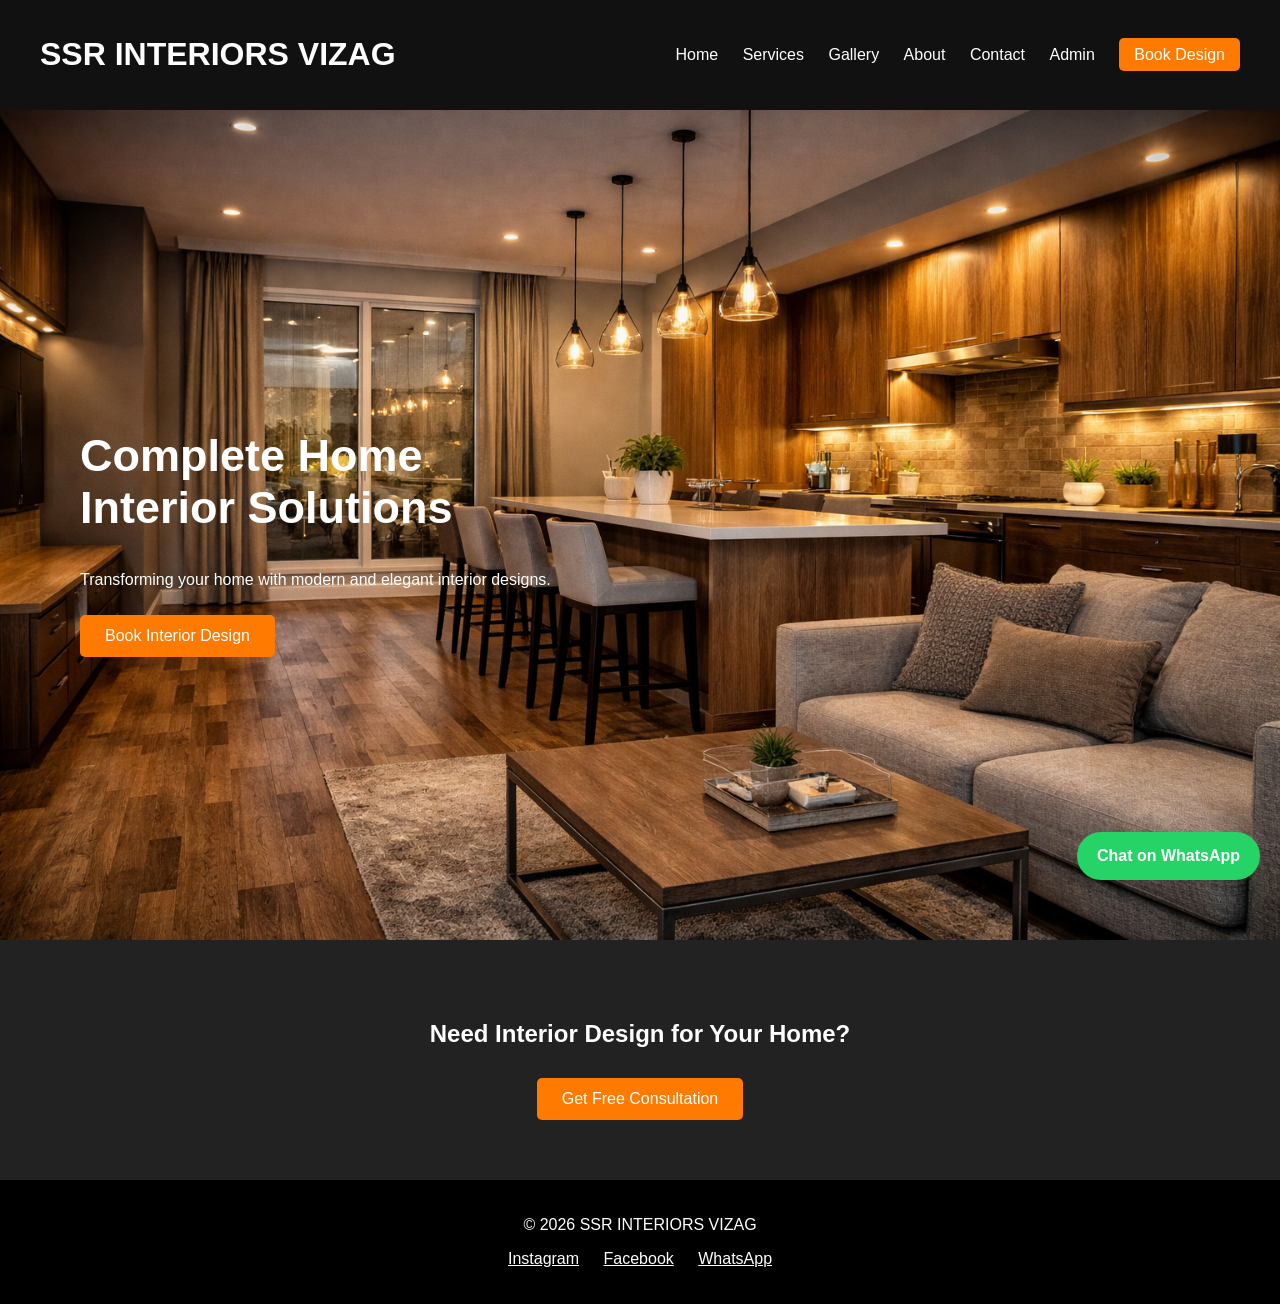
==== index.html @ fde475a2 "Update index.html" ====
<!DOCTYPE html>
<html lang="en">

<head>

<meta charset="UTF-8">
<meta name="viewport" content="width=device-width, initial-scale=1.0">

<title>SSR INTERIORS VIZAG</title>

<link rel="stylesheet" href="css/style.css">

</head>

<body>

<header>

<h1>SSR INTERIORS VIZAG</h1>

<nav>
<a href="index.html">Home</a>
<a href="services.html">Services</a>
<a href="gallery.html">Gallery</a>
<a href="about.html">About</a>
<a href="contact.html">Contact</a>
 <a href="admin.html">Admin</a>

<a class="book-btn" href="order.html">Book Design</a>
</nav>

</header>



<section class="hero">

<div class="hero-text">

<h2>Complete Home Interior Solutions</h2>

<p>Transforming your home with modern and elegant interior designs.</p>

<a class="btn" href="#">Book Interior Design</a>

</div>

</section>


<section class="consult">

<h2>Need Interior Design for Your Home?</h2>

<a class="btn" href="#">Get Free Consultation</a>

</section>


<footer>

<p>© 2026 SSR INTERIORS VIZAG</p>

<p>

<a href="#">Instagram</a>

<a href="#">Facebook</a>

<a href="#">WhatsApp</a>

</p>

</footer>


<a href="https://wa.me/919014120128" class="whatsapp-btn" target="_blank">
Chat on WhatsApp
</a>


</body>

</html>
---- css/style.css ----
body{

margin:0;
font-family:Arial;
background:#f5f5f5;

}


header{

display:flex;
justify-content:space-between;
align-items:center;
background:#111;
color:white;
padding:15px 40px;
  position: sticky;
  top: 0;
  z-index: 1000;

}

nav a{

color:white;
margin-left:20px;
text-decoration:none;

}

.book-btn{

background:#ff7a00;
padding:8px 15px;
border-radius:5px;

}


.hero{

height:500px;
background:url("../hero.png");
background-size:cover;
background-position:center;
background-repeat: no-repeat;
display:flex;
align-items:center;
color:white;
  height: calc(100vh - 70px)

}

.hero-text{

margin-left:80px;
max-width:500px;

}

.hero h2{

font-size:45px;

}

.btn{

background:#ff7a00;
color:white;
padding:12px 25px;
text-decoration:none;
border-radius:5px;
display:inline-block;
margin-top:10px;

}


.services{

text-align:center;
padding:60px;

}

.service-grid{

display:grid;
grid-template-columns:repeat(auto-fit,minmax(200px,1fr));
gap:25px;
margin-top:30px;

}

.card{

background:white;
padding:25px;
border-radius:10px;
box-shadow:0 0 10px rgba(0,0,0,0.1);

}


.projects{

padding:60px;
text-align:center;

}

.project-grid{

display:grid;
grid-template-columns:repeat(auto-fit,minmax(250px,1fr));
gap:25px;

}

.project img{

width:100%;
border-radius:10px;

}

.project p{

font-weight:bold;
margin-top:10px;

}


.consult{

background:#222;
color:white;
text-align:center;
padding:60px;

}


footer{

background:black;
color:white;
text-align:center;
padding:20px;

}

footer a{

color:white;
margin:10px;

}


.whatsapp{

position:fixed;
bottom:20px;
right:20px;
background:#25D366;
color:white;
padding:15px 20px;
border-radius:40px;
text-decoration:none;
font-weight:bold;

}

.services{

text-align:center;
padding:60px;

}

.service-grid{

display:grid;
grid-template-columns:repeat(auto-fit,minmax(250px,1fr));
gap:25px;
margin-top:30px;

}

.card{

background:white;
padding:25px;
border-radius:10px;
box-shadow:0 0 10px rgba(0,0,0,0.1);

}

.card h3{

color:#ff7a00;

}

.about{

padding:80px 20px;
background:#f9f9f9;
text-align:center;

}

.about-container{

max-width:1100px;
margin:auto;

}

.about h2{

font-size:40px;
margin-bottom:20px;

}

.about-intro{

font-size:18px;
color:#555;
max-width:800px;
margin:auto;
margin-bottom:40px;

}

.about-stats{

display:flex;
justify-content:center;
gap:40px;
margin-bottom:50px;
flex-wrap:wrap;

}

.stat{

background:white;
padding:25px 40px;
border-radius:10px;
box-shadow:0 5px 15px rgba(0,0,0,0.1);

}

.stat h3{

font-size:30px;
color:#ff7a00;
margin-bottom:5px;

}

.about-features{

display:grid;
grid-template-columns:repeat(auto-fit,minmax(250px,1fr));
gap:25px;
margin-top:30px;

}

.feature{

background:white;
padding:25px;
border-radius:10px;
box-shadow:0 5px 15px rgba(0,0,0,0.08);

}

.feature h4{

color:#111;
margin-bottom:10px;

}

.feature p{

color:#555;

}

.mission{

margin-top:40px;
font-style:italic;
font-size:18px;

}
.whatsapp-btn{
position: fixed;
bottom: 20px;
right: 20px;
background: #25D366;
color: white;
padding: 15px 20px;
border-radius: 40px;
text-decoration: none;
font-weight: bold;
z-index: 999;
}

/* Styling for the info side cards */
/* Container for the left side */
.contact-info {
    flex: 1;
    max-width: 400px;
    display: flex;
    flex-direction: column;
    gap: 15px; /* Spacing between the individual cards */
    text-align: left;
}

.contact-info h3 {
    text-align: center;
    margin-bottom: 10px;
    color: #111;
}

/* The Individual Card Style */
.info-card {
    background: white;
    padding: 15px 20px;
    border-radius: 12px;
    display: flex;
    align-items: center;
    gap: 15px;
    box-shadow: 0 4px 10px rgba(0,0,0,0.05);
    transition: transform 0.3s ease, border 0.3s ease;
    border: 1px solid transparent;
}

/* Hover effect to make it feel premium */
.info-card:hover {
    transform: translateX(10px); /* Slides slightly to the right */
    border-color: #ff7a00;
    box-shadow: 0 6px 15px rgba(0,0,0,0.1);
}

/* The round icon circle */
.icon-circle {
    width: 45px;
    height: 45px;
    background: #fff5ed; /* Very light orange tint */
    border-radius: 50%;
    display: flex;
    justify-content: center;
    align-items: center;
    font-size: 20px;
}

.details strong {
    display: block;
    font-size: 12px;
    text-transform: uppercase;
    color: #ff7a00; /* Signature Brand Color */
    letter-spacing: 1px;
}

.details a {
    text-decoration: none;
    color: #333;
    font-weight: 600;
    font-size: 15px;
}

.details a:hover {
    color: #ff7a00;
}
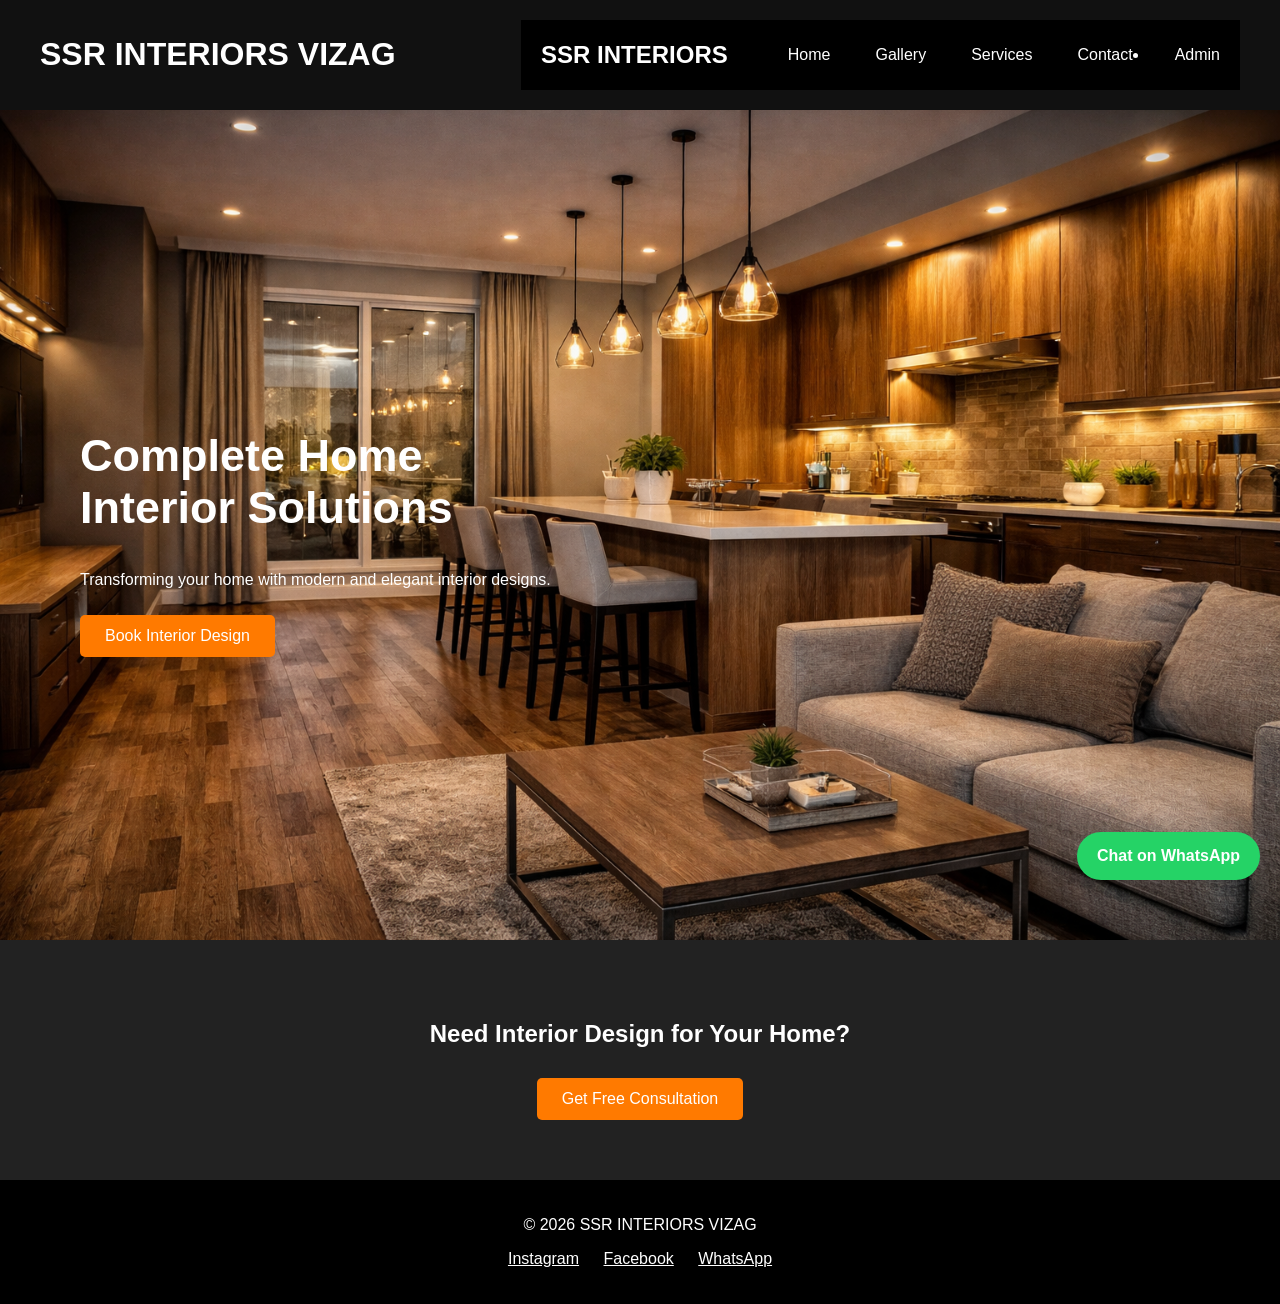
==== commit acf2a6b6: "Update index.html" ====
--- a/index.html
+++ b/index.html
@@ -18,15 +18,19 @@
 
 <h1>SSR INTERIORS VIZAG</h1>
 
-<nav>
-<a href="index.html">Home</a>
-<a href="services.html">Services</a>
-<a href="gallery.html">Gallery</a>
-<a href="about.html">About</a>
-<a href="contact.html">Contact</a>
- <a href="admin.html">Admin</a>
+<nav class="navbar">
 
-<a class="book-btn" href="order.html">Book Design</a>
+<h2>SSR INTERIORS</h2>
+
+<ul class="nav-links">
+<li><a href="index.html">Home</a></li>
+<li><a href="gallery.html">Gallery</a></li>
+<li><a href="services.html">Services</a></li>
+<li><a href="contact.html">Contact</a></li>
+</ul>
+ <li><a href="login.html">Admin</a></li>
+</ul>
+
 </nav>
 
 </header>
--- a/css/style.css
+++ b/css/style.css
@@ -383,3 +383,26 @@
 .details a:hover {
     color: #ff7a00;
 }
+/* NAVBAR STYLE */
+.navbar{
+    height: 70px;
+    background-color: #000;
+    display: flex;
+    align-items: center;
+    justify-content: space-between;
+    padding: 0 20px;
+}
+
+/* Navigation links */
+.nav-links{
+    list-style: none;
+    display: flex;
+    gap: 25px;
+}
+
+/* Link styling */
+.nav-links a{
+    text-decoration: none;
+    color: white;
+    font-size: 16px;
+}
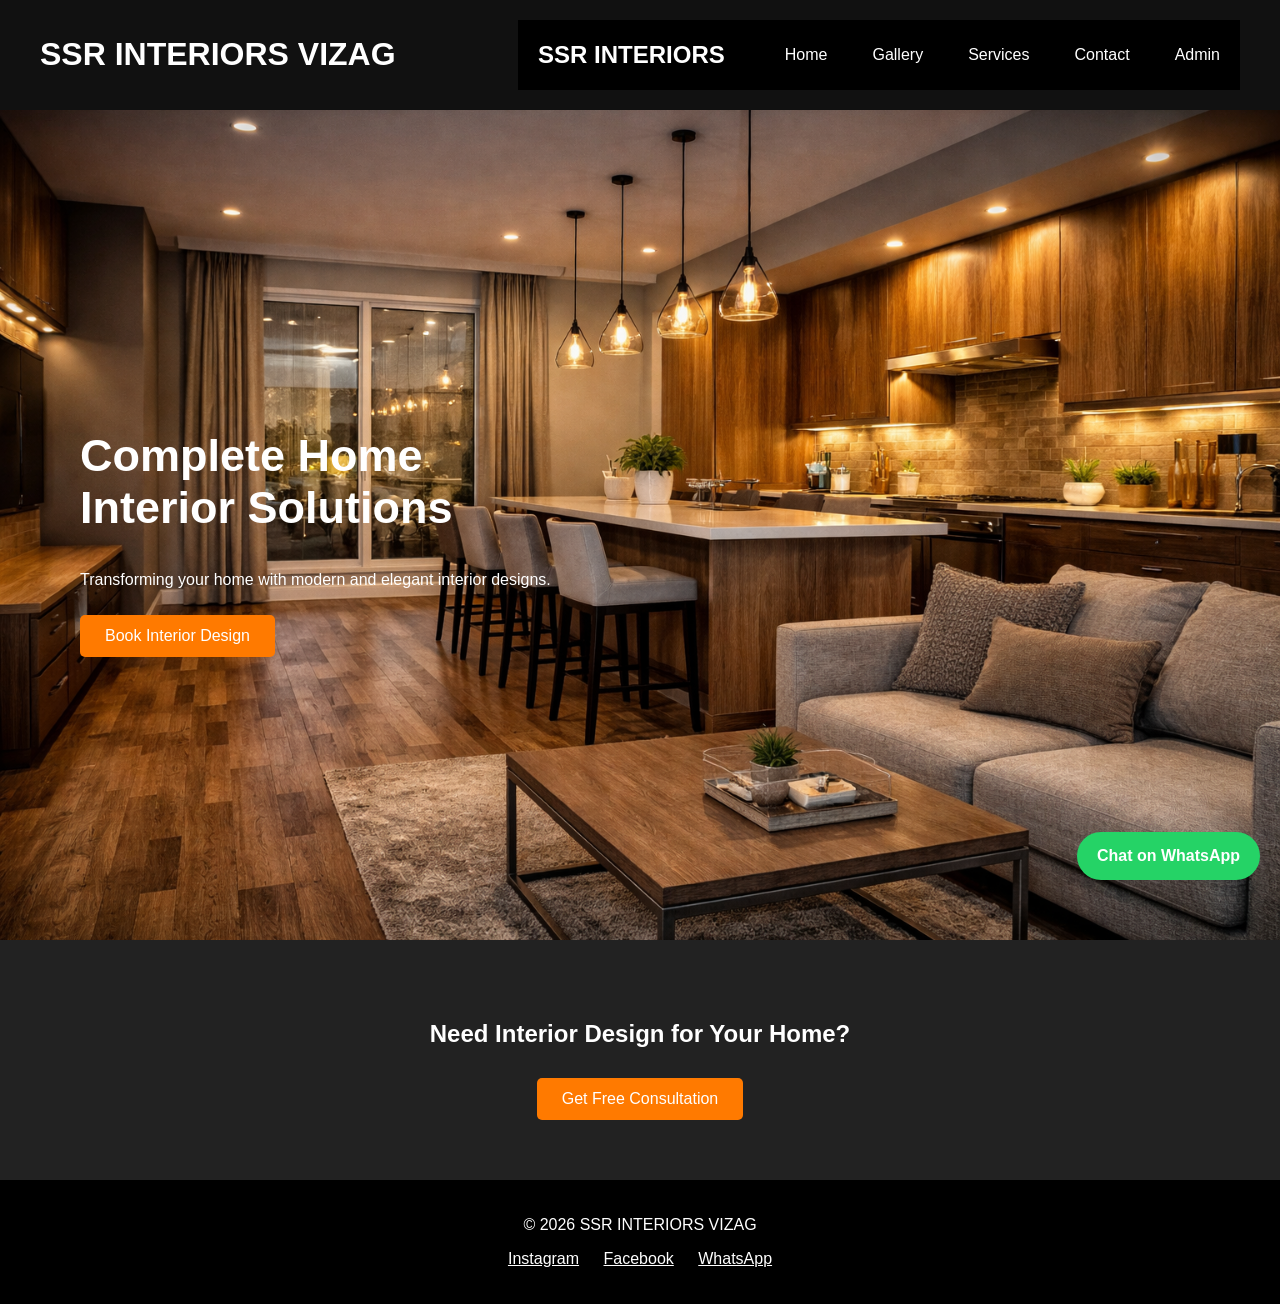
==== commit 7af3db73: "Update index.html" ====
--- a/index.html
+++ b/index.html
@@ -27,7 +27,6 @@
 <li><a href="gallery.html">Gallery</a></li>
 <li><a href="services.html">Services</a></li>
 <li><a href="contact.html">Contact</a></li>
-</ul>
  <li><a href="login.html">Admin</a></li>
 </ul>
 
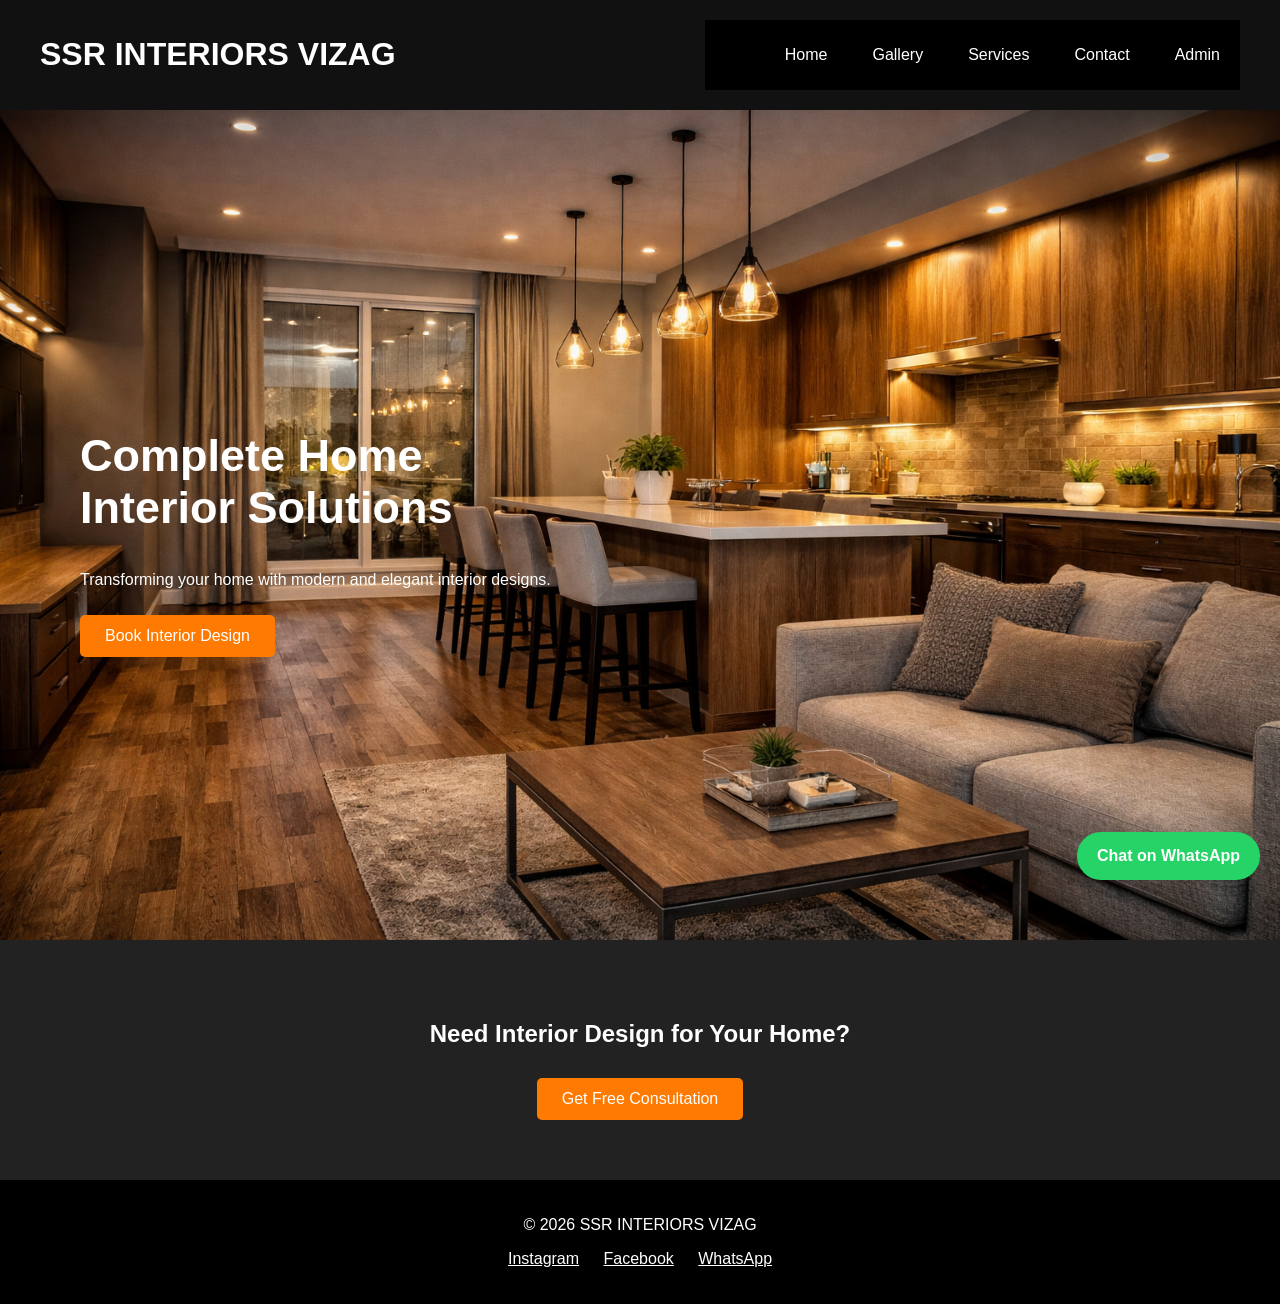
==== commit 0e2fad8d: "Update index.html" ====
--- a/index.html
+++ b/index.html
@@ -19,8 +19,6 @@
 <h1>SSR INTERIORS VIZAG</h1>
 
 <nav class="navbar">
-
-<h2>SSR INTERIORS</h2>
 
 <ul class="nav-links">
 <li><a href="index.html">Home</a></li>
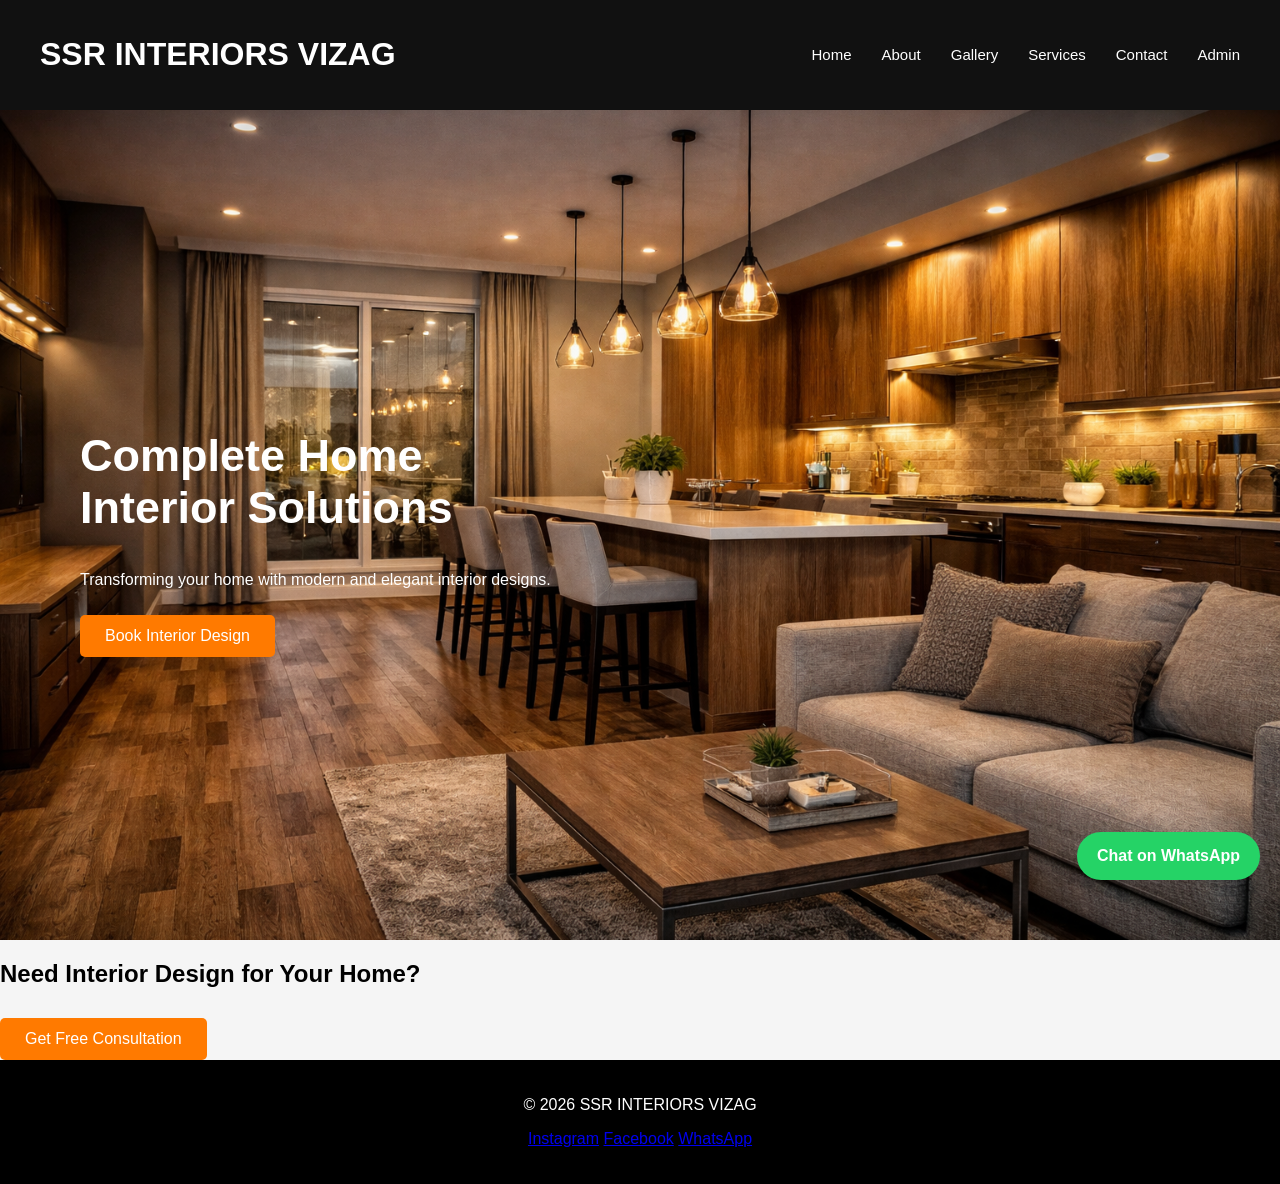
==== commit 9b9118b5: "Update index.html" ====
--- a/index.html
+++ b/index.html
@@ -22,6 +22,7 @@
 
 <ul class="nav-links">
 <li><a href="index.html">Home</a></li>
+<li><a href="about.html">About</a></li>
 <li><a href="gallery.html">Gallery</a></li>
 <li><a href="services.html">Services</a></li>
 <li><a href="contact.html">Contact</a></li>
--- a/css/style.css
+++ b/css/style.css
@@ -1,72 +1,42 @@
+/* GENERAL */
+
 body{
-
 margin:0;
-font-family:Arial;
+font-family:Arial, sans-serif;
 background:#f5f5f5;
-
-}
-
+}
+
+/* HEADER + NAVBAR */
 
 header{
-
 display:flex;
 justify-content:space-between;
 align-items:center;
 background:#111;
 color:white;
 padding:15px 40px;
-  position: sticky;
-  top: 0;
-  z-index: 1000;
-
-}
-
-nav a{
-
-color:white;
-margin-left:20px;
-text-decoration:none;
-
-}
-
-.book-btn{
-
-background:#ff7a00;
-padding:8px 15px;
-border-radius:5px;
-
-}
-
-
-.hero{
-
-height:500px;
-background:url("../hero.png");
-background-size:cover;
-background-position:center;
-background-repeat: no-repeat;
-display:flex;
-align-items:center;
-color:white;
-  height: calc(100vh - 70px)
-
-}
-
-.hero-text{
-
-margin-left:80px;
-max-width:500px;
-
-}
-
-.hero h2{
-
-font-size:45px;
-
-}
+position:sticky;
+top:0;
+z-index:1000;
+}
+
+.nav-links{
+display:flex;
+list-style:none;
+gap:30px;
+margin:0;
+padding:0;
+}
+
+.nav-links a{
+color:white;
+text-decoration:none;
+font-size:15px;
+}
+
+/* BUTTON */
 
 .btn{
-
 background:#ff7a00;
 color:white;
 padding:12px 25px;
@@ -74,335 +44,212 @@
 border-radius:5px;
 display:inline-block;
 margin-top:10px;
-
-}
-
+}
+
+/* HERO SECTION */
+
+.hero{
+height:calc(100vh - 70px);
+background:url("../hero.png") center/cover no-repeat;
+display:flex;
+align-items:center;
+color:white;
+}
+
+.hero-text{
+margin-left:80px;
+max-width:500px;
+}
+
+.hero h2{
+font-size:45px;
+}
+
+/* SERVICES */
 
 .services{
-
 text-align:center;
 padding:60px;
-
 }
 
 .service-grid{
-
-display:grid;
-grid-template-columns:repeat(auto-fit,minmax(200px,1fr));
-gap:25px;
-margin-top:30px;
-
-}
-
-.card{
-
-background:white;
-padding:25px;
-border-radius:10px;
-box-shadow:0 0 10px rgba(0,0,0,0.1);
-
-}
-
-
-.projects{
-
-padding:60px;
-text-align:center;
-
-}
-
-.project-grid{
-
-display:grid;
-grid-template-columns:repeat(auto-fit,minmax(250px,1fr));
-gap:25px;
-
-}
-
-.project img{
-
-width:100%;
-border-radius:10px;
-
-}
-
-.project p{
-
-font-weight:bold;
-margin-top:10px;
-
-}
-
-
-.consult{
-
-background:#222;
-color:white;
-text-align:center;
-padding:60px;
-
-}
-
-
-footer{
-
-background:black;
-color:white;
-text-align:center;
-padding:20px;
-
-}
-
-footer a{
-
-color:white;
-margin:10px;
-
-}
-
-
-.whatsapp{
-
-position:fixed;
-bottom:20px;
-right:20px;
-background:#25D366;
-color:white;
-padding:15px 20px;
-border-radius:40px;
-text-decoration:none;
-font-weight:bold;
-
-}
-
-.services{
-
-text-align:center;
-padding:60px;
-
-}
-
-.service-grid{
-
 display:grid;
 grid-template-columns:repeat(auto-fit,minmax(250px,1fr));
 gap:25px;
 margin-top:30px;
-
 }
 
 .card{
-
 background:white;
 padding:25px;
 border-radius:10px;
 box-shadow:0 0 10px rgba(0,0,0,0.1);
-
 }
 
 .card h3{
-
-color:#ff7a00;
-
-}
+color:#ff7a00;
+}
+
+/* PROJECTS */
+
+.projects{
+padding:60px;
+text-align:center;
+}
+
+.project-grid{
+display:grid;
+grid-template-columns:repeat(auto-fit,minmax(250px,1fr));
+gap:25px;
+}
+
+.project img{
+width:100%;
+border-radius:10px;
+}
+
+.project p{
+font-weight:bold;
+margin-top:10px;
+}
+
+/* ABOUT SECTION */
 
 .about{
-
 padding:80px 20px;
 background:#f9f9f9;
 text-align:center;
-
 }
 
 .about-container{
-
 max-width:1100px;
 margin:auto;
-
 }
 
 .about h2{
-
 font-size:40px;
 margin-bottom:20px;
-
 }
 
 .about-intro{
-
 font-size:18px;
 color:#555;
 max-width:800px;
 margin:auto;
 margin-bottom:40px;
-
 }
 
 .about-stats{
-
 display:flex;
 justify-content:center;
 gap:40px;
 margin-bottom:50px;
 flex-wrap:wrap;
-
 }
 
 .stat{
-
 background:white;
 padding:25px 40px;
 border-radius:10px;
 box-shadow:0 5px 15px rgba(0,0,0,0.1);
-
 }
 
 .stat h3{
-
 font-size:30px;
 color:#ff7a00;
-margin-bottom:5px;
-
 }
 
 .about-features{
-
 display:grid;
 grid-template-columns:repeat(auto-fit,minmax(250px,1fr));
 gap:25px;
-margin-top:30px;
-
 }
 
 .feature{
-
 background:white;
 padding:25px;
 border-radius:10px;
 box-shadow:0 5px 15px rgba(0,0,0,0.08);
-
-}
-
-.feature h4{
-
-color:#111;
-margin-bottom:10px;
-
 }
 
 .feature p{
-
 color:#555;
-
-}
-
-.mission{
-
-margin-top:40px;
-font-style:italic;
-font-size:18px;
-
-}
+}
+
+/* CONTACT INFO */
+
+.contact-info{
+flex:1;
+max-width:400px;
+display:flex;
+flex-direction:column;
+gap:15px;
+text-align:left;
+}
+
+.info-card{
+background:white;
+padding:15px 20px;
+border-radius:12px;
+display:flex;
+align-items:center;
+gap:15px;
+box-shadow:0 4px 10px rgba(0,0,0,0.05);
+transition:0.3s;
+}
+
+.info-card:hover{
+transform:translateX(10px);
+border:1px solid #ff7a00;
+}
+
+.icon-circle{
+width:45px;
+height:45px;
+background:#fff5ed;
+border-radius:50%;
+display:flex;
+justify-content:center;
+align-items:center;
+font-size:20px;
+}
+
+.details strong{
+display:block;
+font-size:12px;
+color:#ff7a00;
+}
+
+.details a{
+text-decoration:none;
+color:#333;
+font-weight:600;
+}
+
+.details a:hover{
+color:#ff7a00;
+}
+
+/* FOOTER */
+
+footer{
+background:black;
+color:white;
+text-align:center;
+padding:20px;
+}
+
+/* WHATSAPP BUTTON */
+
 .whatsapp-btn{
-position: fixed;
-bottom: 20px;
-right: 20px;
-background: #25D366;
-color: white;
-padding: 15px 20px;
-border-radius: 40px;
-text-decoration: none;
-font-weight: bold;
-z-index: 999;
-}
-
-/* Styling for the info side cards */
-/* Container for the left side */
-.contact-info {
-    flex: 1;
-    max-width: 400px;
-    display: flex;
-    flex-direction: column;
-    gap: 15px; /* Spacing between the individual cards */
-    text-align: left;
-}
-
-.contact-info h3 {
-    text-align: center;
-    margin-bottom: 10px;
-    color: #111;
-}
-
-/* The Individual Card Style */
-.info-card {
-    background: white;
-    padding: 15px 20px;
-    border-radius: 12px;
-    display: flex;
-    align-items: center;
-    gap: 15px;
-    box-shadow: 0 4px 10px rgba(0,0,0,0.05);
-    transition: transform 0.3s ease, border 0.3s ease;
-    border: 1px solid transparent;
-}
-
-/* Hover effect to make it feel premium */
-.info-card:hover {
-    transform: translateX(10px); /* Slides slightly to the right */
-    border-color: #ff7a00;
-    box-shadow: 0 6px 15px rgba(0,0,0,0.1);
-}
-
-/* The round icon circle */
-.icon-circle {
-    width: 45px;
-    height: 45px;
-    background: #fff5ed; /* Very light orange tint */
-    border-radius: 50%;
-    display: flex;
-    justify-content: center;
-    align-items: center;
-    font-size: 20px;
-}
-
-.details strong {
-    display: block;
-    font-size: 12px;
-    text-transform: uppercase;
-    color: #ff7a00; /* Signature Brand Color */
-    letter-spacing: 1px;
-}
-
-.details a {
-    text-decoration: none;
-    color: #333;
-    font-weight: 600;
-    font-size: 15px;
-}
-
-.details a:hover {
-    color: #ff7a00;
-}
-/* NAVBAR STYLE */
-.navbar{
-    height: 70px;
-    background-color: #000;
-    display: flex;
-    align-items: center;
-    justify-content: space-between;
-    padding: 0 20px;
-}
-
-/* Navigation links */
-.nav-links{
-    list-style: none;
-    display: flex;
-    gap: 25px;
-}
-
-/* Link styling */
-.nav-links a{
-    text-decoration: none;
-    color: white;
-    font-size: 16px;
-}
+position:fixed;
+bottom:20px;
+right:20px;
+background:#25D366;
+color:white;
+padding:15px 20px;
+border-radius:40px;
+text-decoration:none;
+font-weight:bold;
+z-index:999;
+}
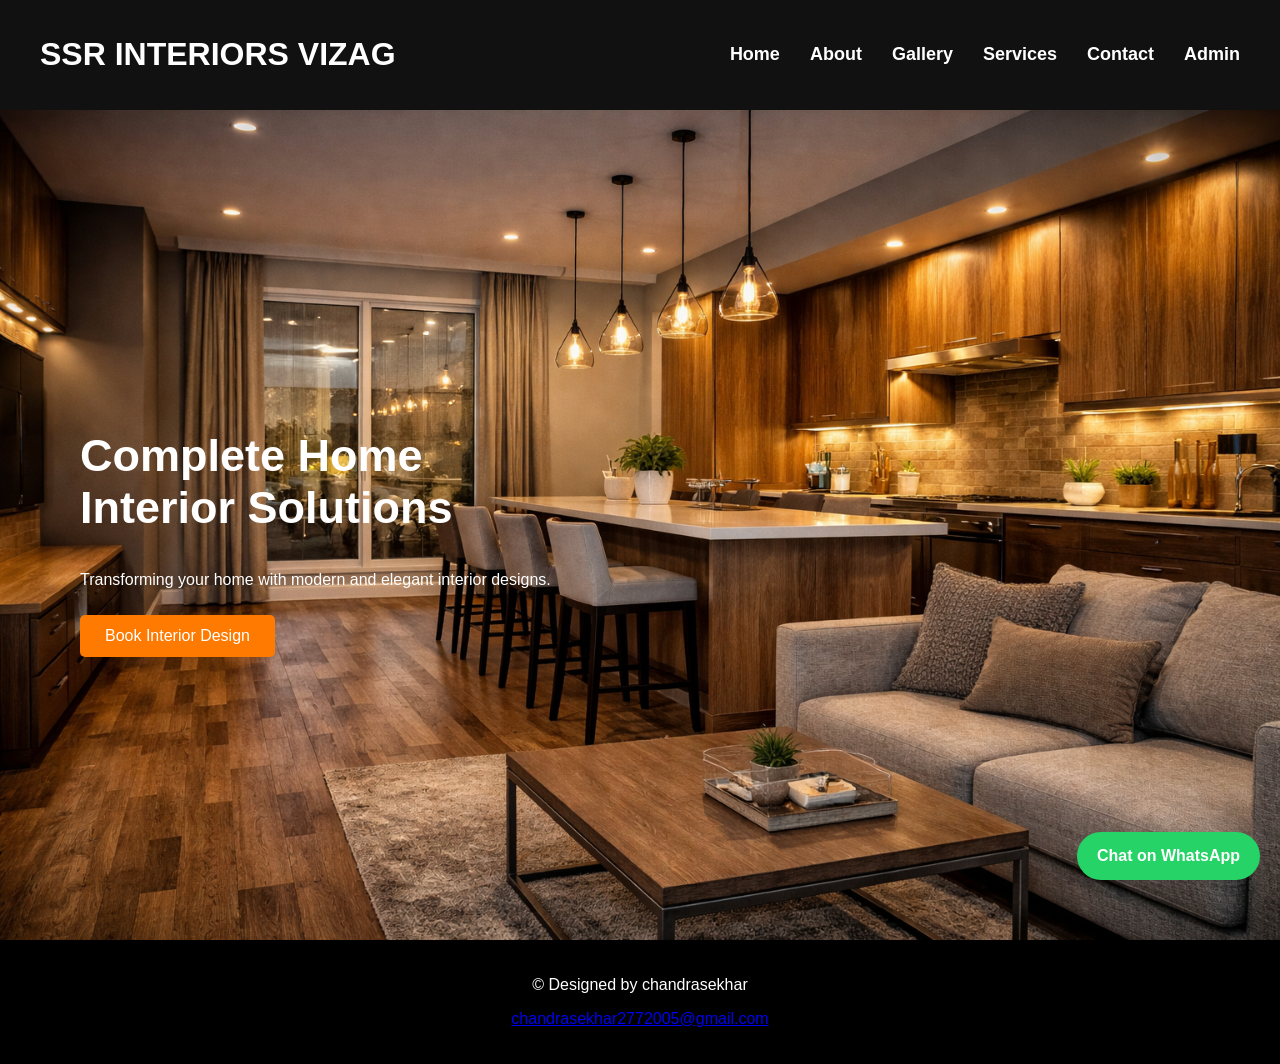
==== commit fec0cca2: "Update index.html" ====
--- a/index.html
+++ b/index.html
@@ -50,26 +50,18 @@
 </section>
 
 
-<section class="consult">
 
-<h2>Need Interior Design for Your Home?</h2>
-
-<a class="btn" href="#">Get Free Consultation</a>
-
-</section>
 
 
 <footer>
 
-<p>© 2026 SSR INTERIORS VIZAG</p>
+<p>© Designed by chandrasekhar </p>
 
 <p>
 
-<a href="#">Instagram</a>
+<a href="#">chandrasekhar2772005@gmail.com</a>
 
-<a href="#">Facebook</a>
 
-<a href="#">WhatsApp</a>
 
 </p>
 
--- a/css/style.css
+++ b/css/style.css
@@ -1,5 +1,3 @@
-/* GENERAL */
-
 body{
 margin:0;
 font-family:Arial, sans-serif;
@@ -15,24 +13,36 @@
 background:#111;
 color:white;
 padding:15px 40px;
-position:sticky;
-top:0;
-z-index:1000;
-}
+}
+
+/* NAVBAR LIST */
 
 .nav-links{
 display:flex;
 list-style:none;
-gap:30px;
 margin:0;
 padding:0;
+gap:30px;
+}
+
+/* NAVBAR LINKS */
+
+.nav-links li{
+display:inline;
 }
 
 .nav-links a{
 color:white;
 text-decoration:none;
-font-size:15px;
-}
+font-size:18px;
+font-weight:600;
+}
+
+/* hover effect */
+.nav-links a:hover{
+color:#ff7a00;
+}
+
 
 /* BUTTON */
 
@@ -147,6 +157,8 @@
 flex-wrap:wrap;
 }
 
+
+
 .stat{
 background:white;
 padding:25px 40px;
@@ -253,3 +265,4 @@
 font-weight:bold;
 z-index:999;
 }
+
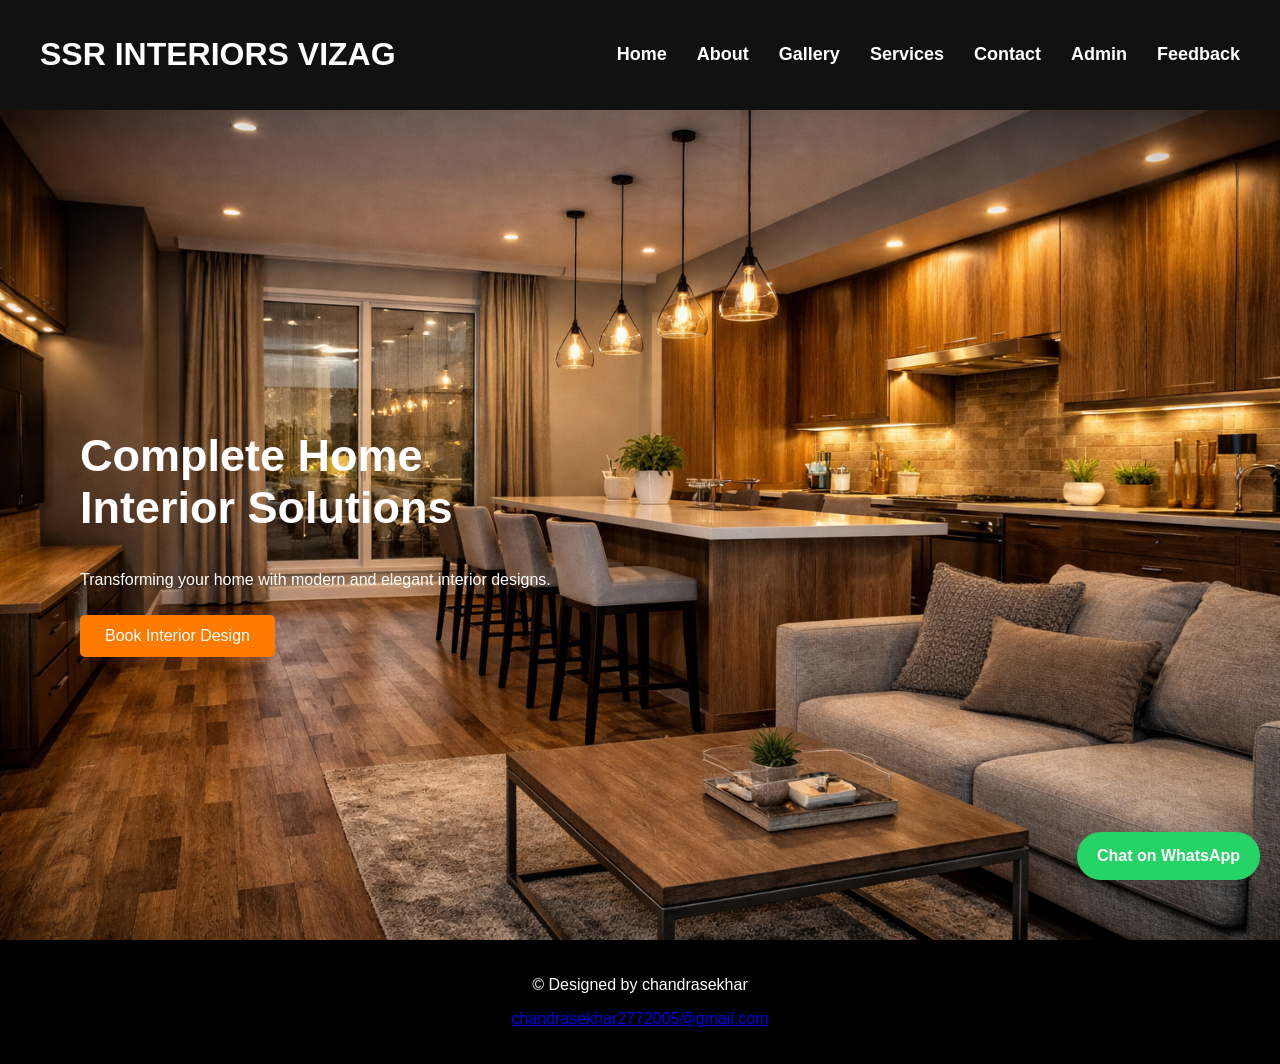
==== commit 0513a095: "Update index.html" ====
--- a/index.html
+++ b/index.html
@@ -27,6 +27,7 @@
 <li><a href="services.html">Services</a></li>
 <li><a href="contact.html">Contact</a></li>
  <li><a href="login.html">Admin</a></li>
+ <li><a href="feedback.html">Feedback</a></li>
 </ul>
 
 </nav>
